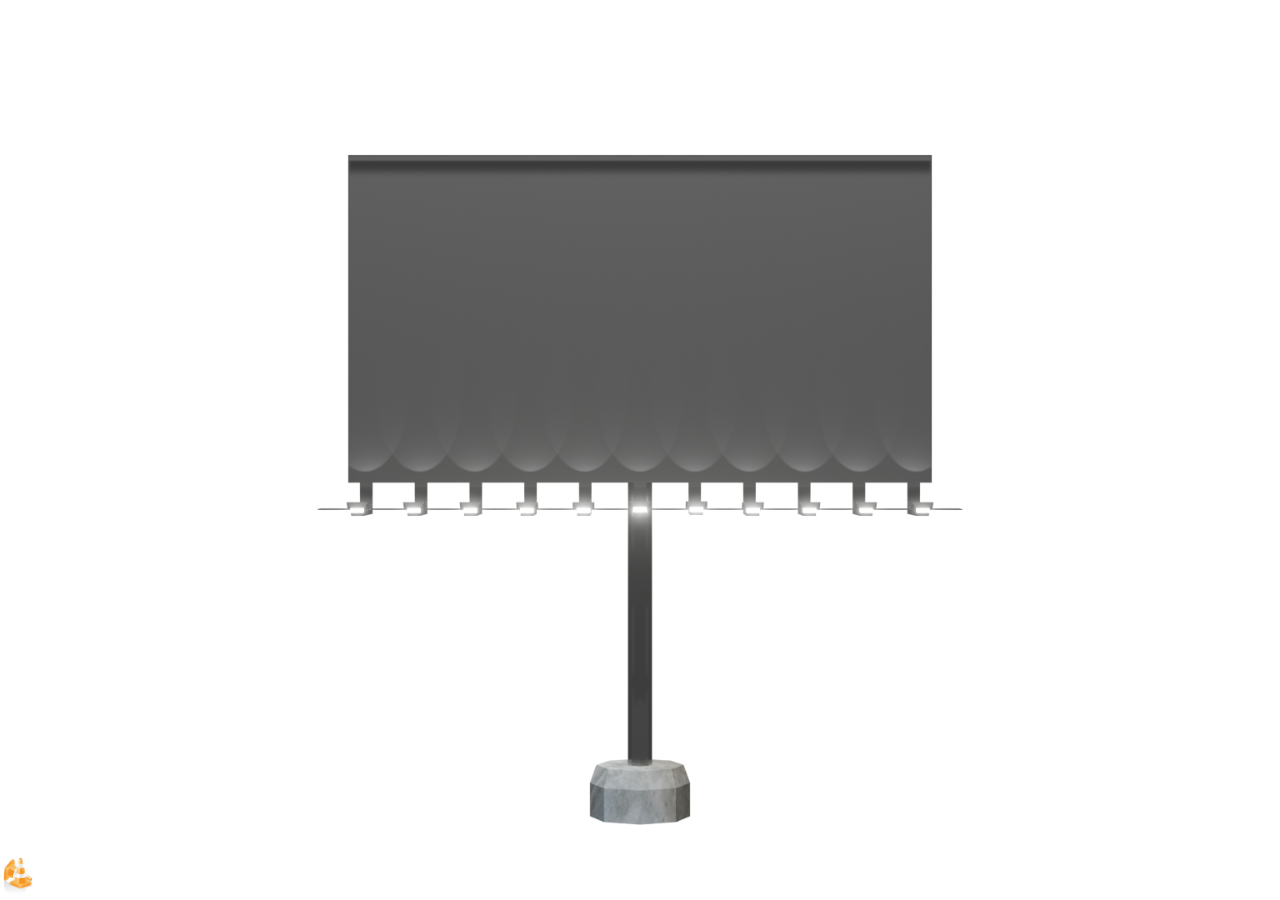
==== index.html @ d0506327 "Add files via upload" ====
<!DOCTYPE html>
<head>
<title>(U+1F6A7)</title>
<meta name="description" content="">
<meta charset="utf-8">
<meta name="viewport" content="width=device-width, user-scalable=no, minimum-scale=1.0, maximum-scale=1.0">
<link rel="stylesheet" type="text/css" href="style.css">
<link href="https://fonts.googleapis.com/css?family=Faster+One&display=swap" rel="stylesheet">
<link href="https://fonts.googleapis.com/css?family=Nova+Mono&display=swap" rel="stylesheet">
<link rel="shortcut icon" href="https://d2w9rnfcy7mm78.cloudfront.net/15507266/original_52b053b2df4085aba967f476865a02d8.png?1646841981?bc=0">
<meta name="viewport" content="width=device-width, initial-scale=1.0">
</head>



<body>

    <div class="fullscreen">
        <div class="video">
          <div class="vimeo-wrapper">
            <iframe src="https://player.vimeo.com/video/356567397?h=b854418e2f&autoplay=1&quality=720p&loop=1&title=0&byline=0&portrait=0&controls=0&playsinline=0" width="854" height="480" frameborder="0" allow="autoplay" allign="center;" ></iframe>
           </div>
        </div>
      </div>


      <footer>    
        <div class="home">
          <a href="https://www.postponed-until-further-notice.com/" target="">
            <img src="./conito.webp"
              alt="Apostrophe" height="40px" width="30px" ;="">
          </a>
        </div>

</html>
---- style.css ----
body {
    cursor: crosshair;
    background-color: white;
    background-size: contain;
    background-position: center center;
    background-repeat: no-repeat;
    background-attachment: fixed;
    background-size: cover;
    background-image: url("./valla.png");
    overflow: hidden;
    height: 100%;
    display: block;
    margin: 0 auto
}

.vimeo-wrapper {
  position: fixed;
  top: 0;
  left: 0;
  width: 100%;
  height: 100%;
  z-index: -1;
  pointer-events: none;
  overflow: hidden;
}

.vimeo-wrapper iframe {
  width: 36.3vw;
  height: 29.6vw;
  /* Given a 16:9 aspect ratio, 9/16*100 = 56.25 */
  
  min-height: 30vh;
  min-width: 14.0625vh;
  /* Given a 16:9 aspect ratio, 16/9*100 = 177.77 */
  
  position: absolute;
  top: 34%;
  left: 50%;
  transform: translate(-50%, -50%);    
}

.row {
position: fixed;
float: right;
background-color: white;
padding-top:  1px;
padding-left:  3px;
padding-right:  3px;
position: absolute;
bottom: 10px;
right: 10px;
}



.column {
  width: 100%;
}


footer{
  position: fixed;
  bottom: 0px;
  left:3px;
  z-index: 10;
}


.icon img {
  padding: 5px;
  height: auto;
  max-width: 110%;
  width: 5vw;
  position: fixed;
  bottom: 5vh;
  right: 2vw;
}
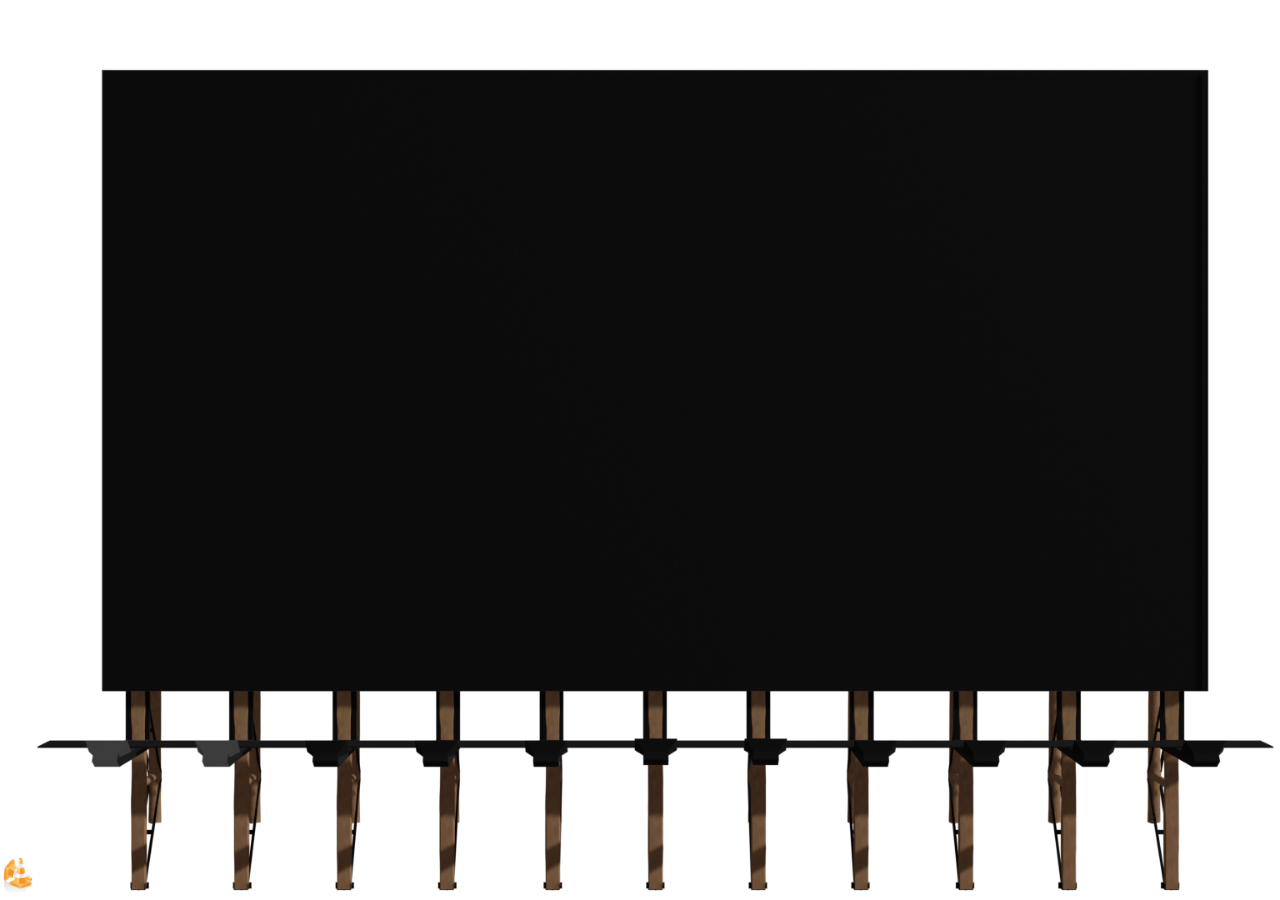
==== commit 980a02ab: "Add files via upload" ====
--- a/index.html
+++ b/index.html
@@ -12,14 +12,21 @@
 <meta name="viewport" content="width=device-width, initial-scale=1.0">
 </head>
 
+<script>
+  if (screen.width <= 500) {
+  document.location = 'mobile/index.html';
+  }
+</script>
 
 
 <body>
 
+
+
     <div class="fullscreen">
         <div class="video">
           <div class="vimeo-wrapper">
-            <iframe src="https://player.vimeo.com/video/356567397?h=b854418e2f&autoplay=1&quality=720p&loop=1&title=0&byline=0&portrait=0&controls=0&playsinline=0" width="854" height="480" frameborder="0" allow="autoplay" allign="center;" ></iframe>
+            <iframe src="https://player.vimeo.com/video/356567397?h=b854418e2f&autoplay=1&quality=720p&loop=1&title=0&byline=0&portrait=0&controls=0&playsinline=0"  width="854" height="480" frameborder="0" allow="autoplay; fullscreen= "allowfullscreen"; allign="center;"" ></iframe>
            </div>
         </div>
       </div>
--- a/style.css
+++ b/style.css
@@ -6,7 +6,7 @@
     background-repeat: no-repeat;
     background-attachment: fixed;
     background-size: cover;
-    background-image: url("./valla.png");
+    background-image: url("./valla1.png");
     overflow: hidden;
     height: 100%;
     display: block;
@@ -25,8 +25,8 @@
 }
 
 .vimeo-wrapper iframe {
-  width: 36.3vw;
-  height: 29.6vw;
+  width: 67.3vw;
+  height: 45.6vw;
   /* Given a 16:9 aspect ratio, 9/16*100 = 56.25 */
   
   min-height: 30vh;
@@ -34,8 +34,8 @@
   /* Given a 16:9 aspect ratio, 16/9*100 = 177.77 */
   
   position: absolute;
-  top: 34%;
-  left: 50%;
+  top: 41.3%;
+  left: 51%;
   transform: translate(-50%, -50%);    
 }
 
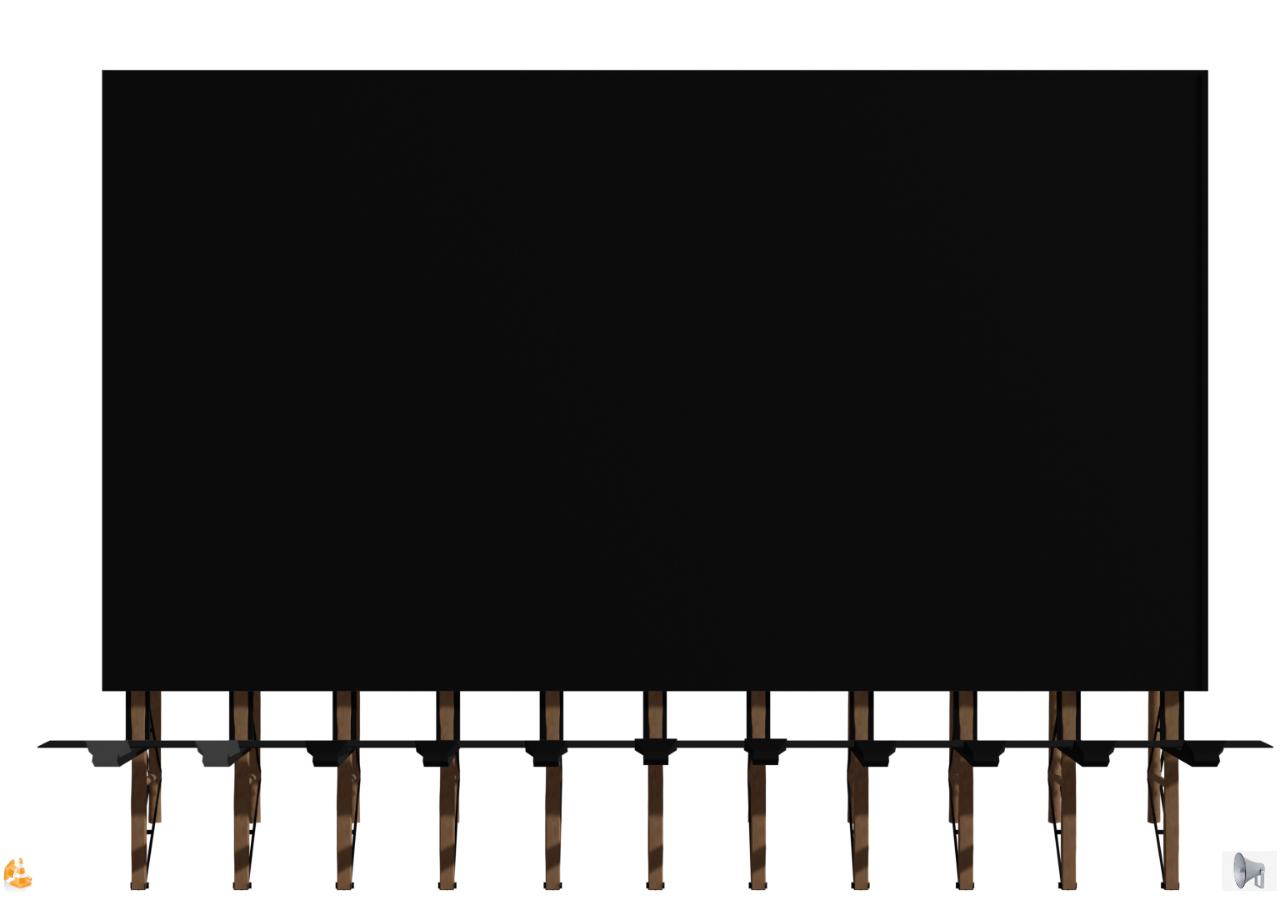
==== commit f09b0361: "Add files via upload" ====
--- a/index.html
+++ b/index.html
@@ -10,6 +10,8 @@
 <link href="https://fonts.googleapis.com/css?family=Nova+Mono&display=swap" rel="stylesheet">
 <link rel="shortcut icon" href="https://d2w9rnfcy7mm78.cloudfront.net/15507266/original_52b053b2df4085aba967f476865a02d8.png?1646841981?bc=0">
 <meta name="viewport" content="width=device-width, initial-scale=1.0">
+<script type="text/javascript" src="https://gustavgenberg.github.io/handy-front-end/SoundPlayer.js"></script>
+<script type="text/javascript" src="sound-onclick.js"></script>
 </head>
 
 <script>
@@ -18,21 +20,67 @@
   }
 </script>
 
+<!--
+<script>
+  window.onload = function() {
+    var context = new AudioContext("./constructionsite.mp3");
+  }
+  </script>
+-->
 
 <body>
+
+<!--
+  <iframe src="./constructionsite.mp3" type="audio/mp3" allow="autoplay" id="audio" style="display:none"></iframe>
+  <audio autoplay loop >
+  <source src="./constructionsite.mp3" type="audio/mp3">
+  </audio>
+
+  
+
+  <audio id="myaudio" controls autoplay name="media" loop playsinline >
+    <source src="./constructionsite.mp3" type="audio/mp3" > 
+    
+  </audio>
+  <script> document.getElementById('myaudio').play(); 
+  var audio = new Audio("./constructionsite.mp3");
+
+document.onclick = function() {
+  audio.play();
+}
+  </script>
+  -->
+  
 
 
 
     <div class="fullscreen">
         <div class="video">
           <div class="vimeo-wrapper">
-            <iframe src="https://player.vimeo.com/video/356567397?h=b854418e2f&autoplay=1&quality=720p&loop=1&title=0&byline=0&portrait=0&controls=0&playsinline=0"  width="854" height="480" frameborder="0" allow="autoplay; fullscreen= "allowfullscreen"; allign="center;"" ></iframe>
+            <iframe src="https://player.vimeo.com/video/356567397?h=b854418e2f&autoplay=1&quality=720p&loop=1&title=0&byline=0&portrait=0&controls=0&playsinline=0&background=1"  width="854" height="480" frameborder="0" allow="autoplay; fullscreen= "allowfullscreen"; allign="center;"" ></iframe>
            </div>
         </div>
       </div>
 
 
       <footer>    
+
+        <div class="unmute">
+          <a href="javascript:playclip();"><img src="./loudspeaker.jfif" width="auto" height="40px" border="0" alt="Click for Sound"></a><br>
+         <!--
+          
+           <audio id="sound1" src="./constructionsite.mp3" preload="auto"></audio>
+          <button onclick="document.getElementById('sound1').play();"><img src="./loudspeaker.jfif"/></button>
+         -->
+        </div>
+
+        <audio>
+          <source src="constructionsite.mp3" type="audio/mpeg">
+          <source src="constructionsite.ogg" type="audio/ogg">
+          </audio>
+          <div id="sounddiv"><bgsound id="sound"></div>
+         </div>
+
         <div class="home">
           <a href="https://www.postponed-until-further-notice.com/" target="">
             <img src="./conito.webp"
@@ -40,4 +88,5 @@
           </a>
         </div>
 
+
 </html>--- a/style.css
+++ b/style.css
@@ -11,6 +11,18 @@
     height: 100%;
     display: block;
     margin: 0 auto
+}
+
+audio{
+  position: fixed;
+  top: 46.5%;
+  left: 50%;
+  transform: translate(-50%, -50%);  
+  width: 1vw;
+  height: auto;
+  z-index: -100;
+  pointer-events: none;
+  overflow: hidden;
 }
 
 .vimeo-wrapper {
@@ -74,4 +86,18 @@
   position: fixed;
   bottom: 5vh;
   right: 2vw;
-}+}
+
+.unmute{
+  position: fixed;
+  bottom: 0px;
+  right:3px;
+  z-index: 10;
+  border: none;
+  color: none;
+  padding-bottom: 5px;
+  text-align: center;
+  text-decoration: none;
+  display: inline-block;
+  cursor: pointer;
+}
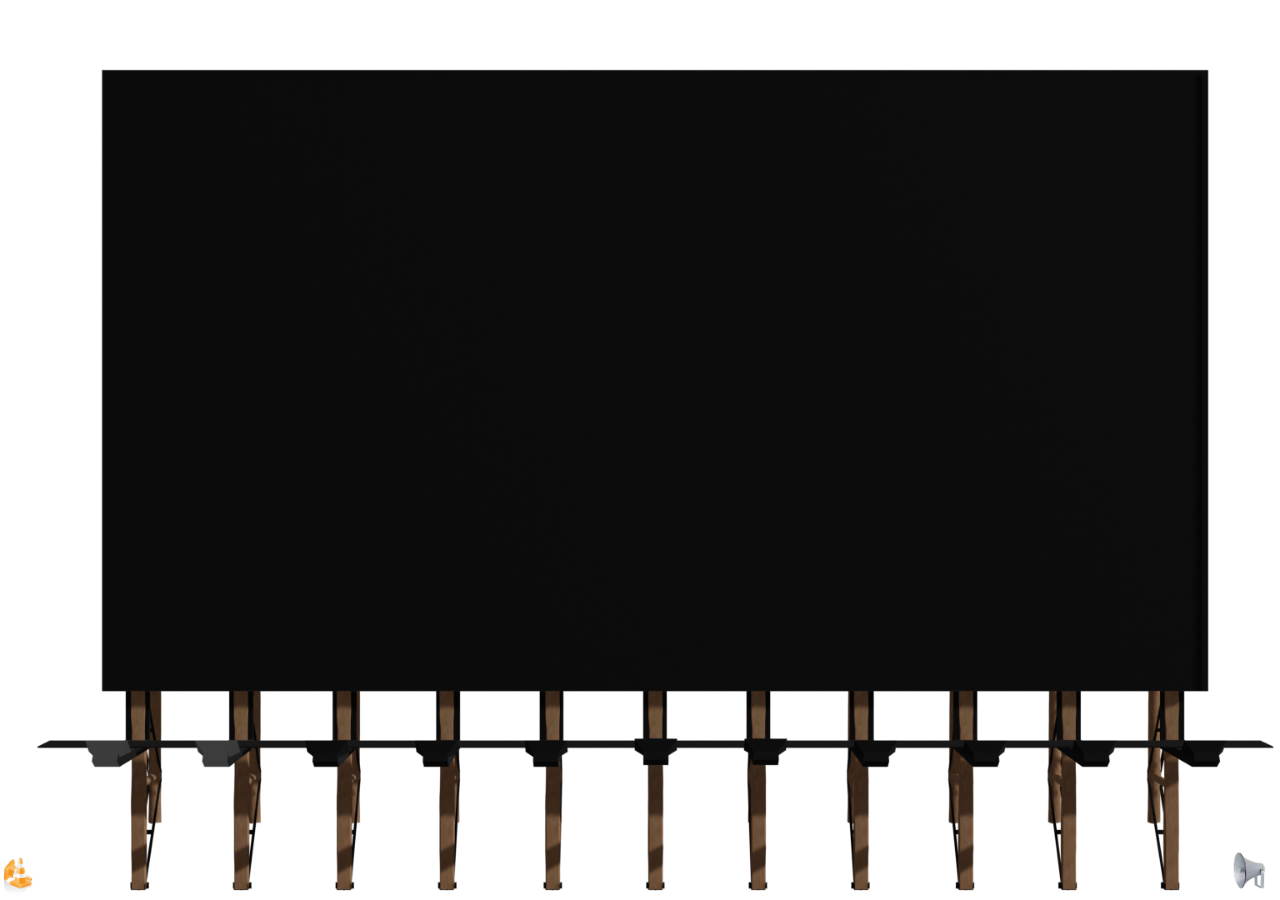
==== commit 73a3e972: "Add files via upload" ====
--- a/index.html
+++ b/index.html
@@ -66,7 +66,7 @@
       <footer>    
 
         <div class="unmute">
-          <a href="javascript:playclip();"><img src="./loudspeaker.jfif" width="auto" height="40px" border="0" alt="Click for Sound"></a><br>
+          <a href="javascript:playclip();"><img src="./loudspeaker.png" width="auto" height="40px" border="0" alt="Click for Sound"></a><br>
          <!--
           
            <audio id="sound1" src="./constructionsite.mp3" preload="auto"></audio>
